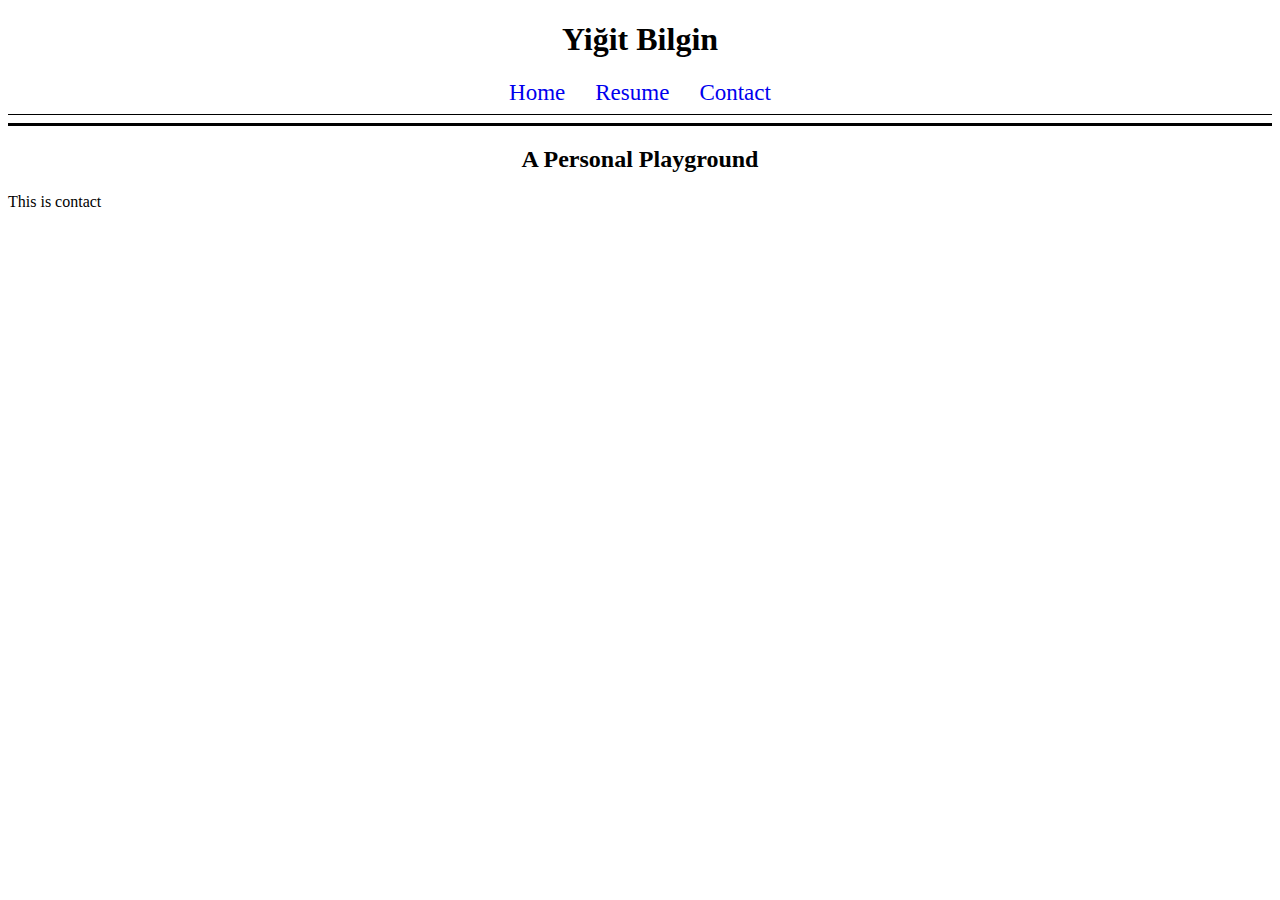
==== contact.html @ a120baa3 "Dark Mode" ====
<!DOCTYPE html>
<html>
    <head>
        <meta charset="utf-8">
        <meta name="viewport" content="width=device-width, initial-scale=1">
        <title>Yigit Bilgin Contact</title>
        
        <link rel="stylesheet" href="main.css">
        <style>
            h1 {
                text-align: center;
                }
            h2 {
                text-align: center;
            }
            h3 {
                text-align: center;
            }
            .hr1 {
                width: 100%;
                height: 1px;
                margin-left: auto;
                margin-right: auto;
                background-color: #000000;
                border: 0 none;
            }
            .hr2 {
                width: 100%;
                height: 3px;
                margin-left: auto;
                margin-right: auto;
                background-color: #000000;
                border: 0 none;
            }
            a { 
                text-decoration: none;
                text-decoration-color: #6068EA;
            }
            div {
                display: table;
                margin-right: auto;
                margin-left: auto;
                font-size: 23px;
            }
    </style>
    </head>
    
    <body>
        
        <h1>Yiğit Bilgin</h1>
        <div id="Console">
            <a id="Home", href="index.html">Home </a>
            <a id="Resume", href="resume.html">Resume </a>
            <a id="Contact", href="contact.html">Contact </a>
        </div>
        <hr class="hr1" />
        <hr class="hr2" />
        <h2>A Personal Playground</h2>
        <p>
            This is contact
        </p>
        
        
    </body>
</html>
---- main.css ----
#Home {float:left;}
#Resume {padding-left : 30px;float:left;}
#Contact {padding-left : 30px;float:left;}
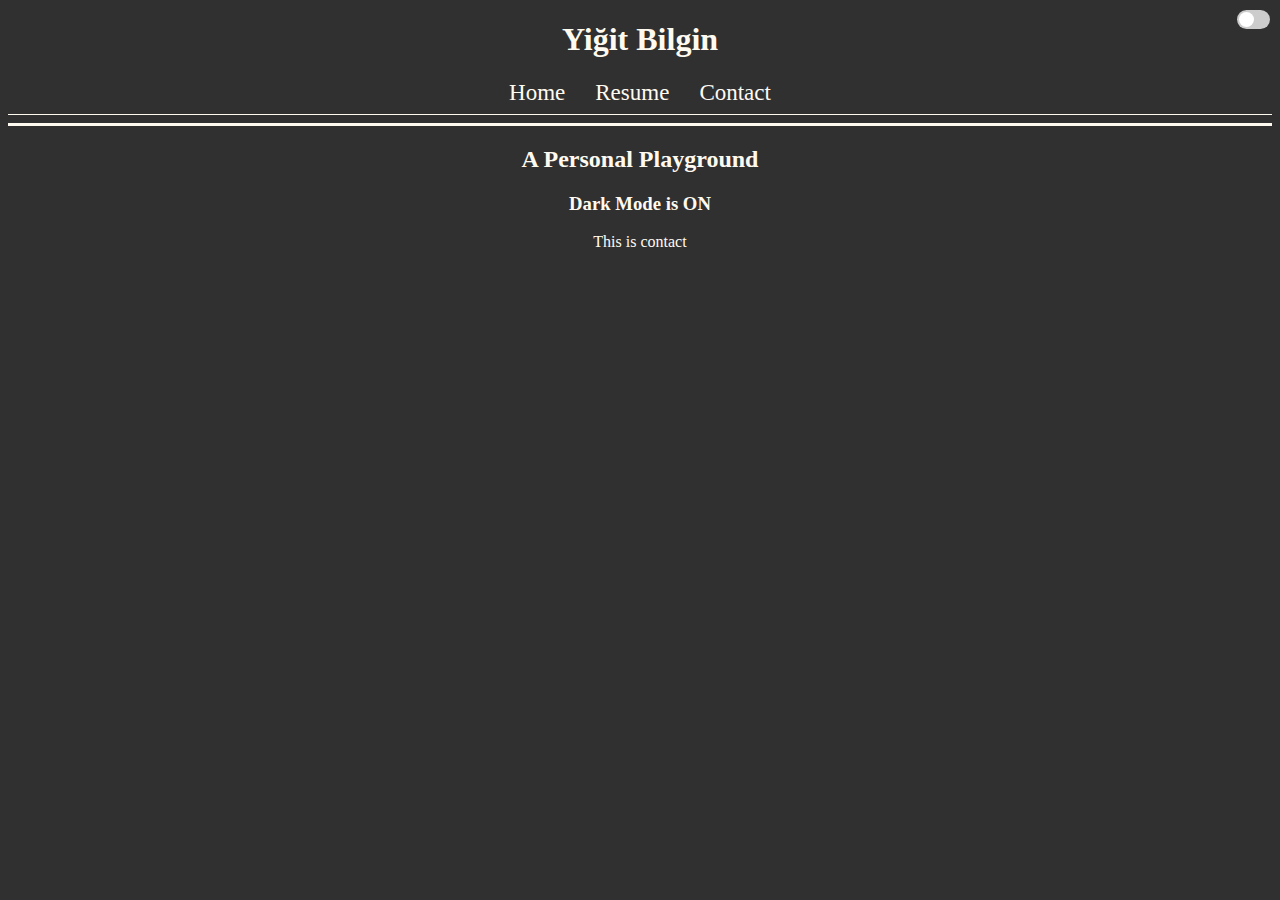
==== commit 06d83a15: "minor changes" ====
--- a/contact.html
+++ b/contact.html
@@ -7,34 +7,123 @@
         
         <link rel="stylesheet" href="main.css">
         <style>
+            .switch {
+              position: absolute;
+              top: 10px;
+              right: 10px;  
+              display: inline-block;
+              width: 33px;
+              height: 19px;
+            }
+
+            .switch input { 
+              opacity: 0;
+              width: 0;
+              height: 0;
+            }
+
+            .slider {
+              position: absolute;
+              cursor: pointer;
+              top: 0;
+              left: 0;
+              right: 0;
+              bottom: 0;
+              background-color: #ccc;
+              -webkit-transition: .4s;
+              transition: .4s;
+            }
+
+            .slider:before {
+              position: absolute;
+              content: "";
+              height: 15px;
+              width: 15px;
+              left: 2px;
+              bottom: 2px;
+              background-color: white;
+              -webkit-transition: .4s;
+              transition: .4s;
+            }
+
+            input:checked + .slider {
+              background-color: #303030;
+            }
+
+            input:focus + .slider {
+              box-shadow: 0 0 1px #303030;
+            }
+
+            input:checked + .slider:before {
+              -webkit-transform: translateX(13px);
+              -ms-transform: translateX(13px);
+              transform: translateX(13px);
+            }
+            
+            /* Rounded sliders */
+            .slider.round {
+              border-radius: 17px;
+            }
+
+            .slider.round:before {
+              border-radius: 50%;
+            }
+            
             h1 {
                 text-align: center;
+                color: floralwhite;
                 }
             h2 {
                 text-align: center;
+                color: floralwhite;
             }
             h3 {
                 text-align: center;
-            }
-            .hr1 {
+                color: floralwhite;
+            }
+            .hr1-dark {
                 width: 100%;
                 height: 1px;
                 margin-left: auto;
                 margin-right: auto;
-                background-color: #000000;
-                border: 0 none;
-            }
-            .hr2 {
+                border: 0 none;
+                background-color: floralwhite;
+                color: floralwhite;
+                border-color: floralwhite;
+            }
+            .hr2-dark {
                 width: 100%;
                 height: 3px;
                 margin-left: auto;
                 margin-right: auto;
-                background-color: #000000;
-                border: 0 none;
+                border: 0 none;
+                background-color: floralwhite;
+                color: floralwhite;
+                border-color: floralwhite;
+            }
+            .hr1-light {
+                width: 100%;
+                height: 1px;
+                margin-left: auto;
+                margin-right: auto;
+                border: 0 none;
+                background-color: #303030;
+                color: #303030;
+                border-color: #303030;
+            }
+            .hr2-light {
+                width: 100%;
+                height: 3px;
+                margin-left: auto;
+                margin-right: auto;
+                border: 0 none;
+                background-color: #303030;
+                color: #303030;
+                border-color: #303030;
             }
             a { 
                 text-decoration: none;
-                text-decoration-color: #6068EA;
+                color: floralwhite;
             }
             div {
                 display: table;
@@ -42,25 +131,112 @@
                 margin-left: auto;
                 font-size: 23px;
             }
-    </style>
+            .dark-mode {
+                background-color: #303030;
+                color: floralwhite;
+            }
+            .light-mode {
+                background-color: floralwhite;
+                color: #303030;
+            }
+            p {
+                color: floralwhite;
+                text-align: center;
+            }
+            body {
+                background-color: #303030;
+            }
+        </style>
     </head>
     
     <body>
         
-        <h1>Yiğit Bilgin</h1>
+        <h1 id = "head1">Yiğit Bilgin</h1>
+        
         <div id="Console">
             <a id="Home", href="index.html">Home </a>
             <a id="Resume", href="resume.html">Resume </a>
             <a id="Contact", href="contact.html">Contact </a>
         </div>
-        <hr class="hr1" />
-        <hr class="hr2" />
-        <h2>A Personal Playground</h2>
-        <p>
+        
+        <hr class="hr1-dark", id = "hr11"/>
+        <hr class="hr2-dark", id = "hr22"/>
+        
+        <h2 id = "head2" >A Personal Playground</h2>
+        <h3 id="DarkModetext">Dark Mode is ON</h3>
+        <p id = "p1">
             This is contact
         </p>
-        
-        
+        <label class="switch">
+            <input type="checkbox" id = "darkmodeswitch" onchange="lightMode()">
+            <span class="slider round"></span>
+            
+        </label>
+        <script>
+            function lightMode() {
+                if(document.getElementById("darkmodeswitch").checked === true){
+                    var element = document.body;
+                    element.className = "light-mode";
+
+                    var content = document.getElementById("DarkModetext");
+                    content.innerText = "Dark Mode is OFF";
+                    content.className = "light-mode";
+
+                    var head1 = document.getElementById("head1");
+                    head1.className = "light-mode";
+
+                    var head2 = document.getElementById("head2");
+                    head2.className = "light-mode";
+
+                    var p1 = document.getElementById("p1");
+                    p1.className = "light-mode";
+
+                    var line1 = document.getElementById("hr11");
+                    line1.className = "hr1-light";
+                    var line2 = document.getElementById("hr22");
+                    line2.className = "hr2-light";
+
+                    var console = document.getElementById("Home");
+                    console.className = "light-mode";
+
+                    var console1 = document.getElementById("Resume");
+                    console1.className = "light-mode";
+
+                    var console2 = document.getElementById("Contact");
+                    console2.className = "light-mode";
+                } else {
+                    var element = document.body;
+                    element.className = "dark-mode";
+
+                    var content = document.getElementById("DarkModetext");
+                    content.innerText = "Dark Mode is ON";
+                    content.className = "dark-mode";
+
+                    var head1 = document.getElementById("head1");
+                    head1.className = "dark-mode";
+
+                    var head2 = document.getElementById("head2");
+                    head2.className = "dark-mode";
+
+                    var p1 = document.getElementById("p1");
+                    p1.className = "dark-mode";
+
+                    var line1 = document.getElementById("hr11");
+                    line1.className = "hr1-dark";
+                    var line2 = document.getElementById("hr22");
+                    line2.className = "hr2-dark";
+
+                    var console = document.getElementById("Home");
+                    console.className = "dark-mode";
+
+                    var console1 = document.getElementById("Resume");
+                    console1.className = "dark-mode";
+
+                    var console2 = document.getElementById("Contact");
+                    console2.className = "dark-mode";
+                }
+            }
+        </script>
     </body>
 </html>
 
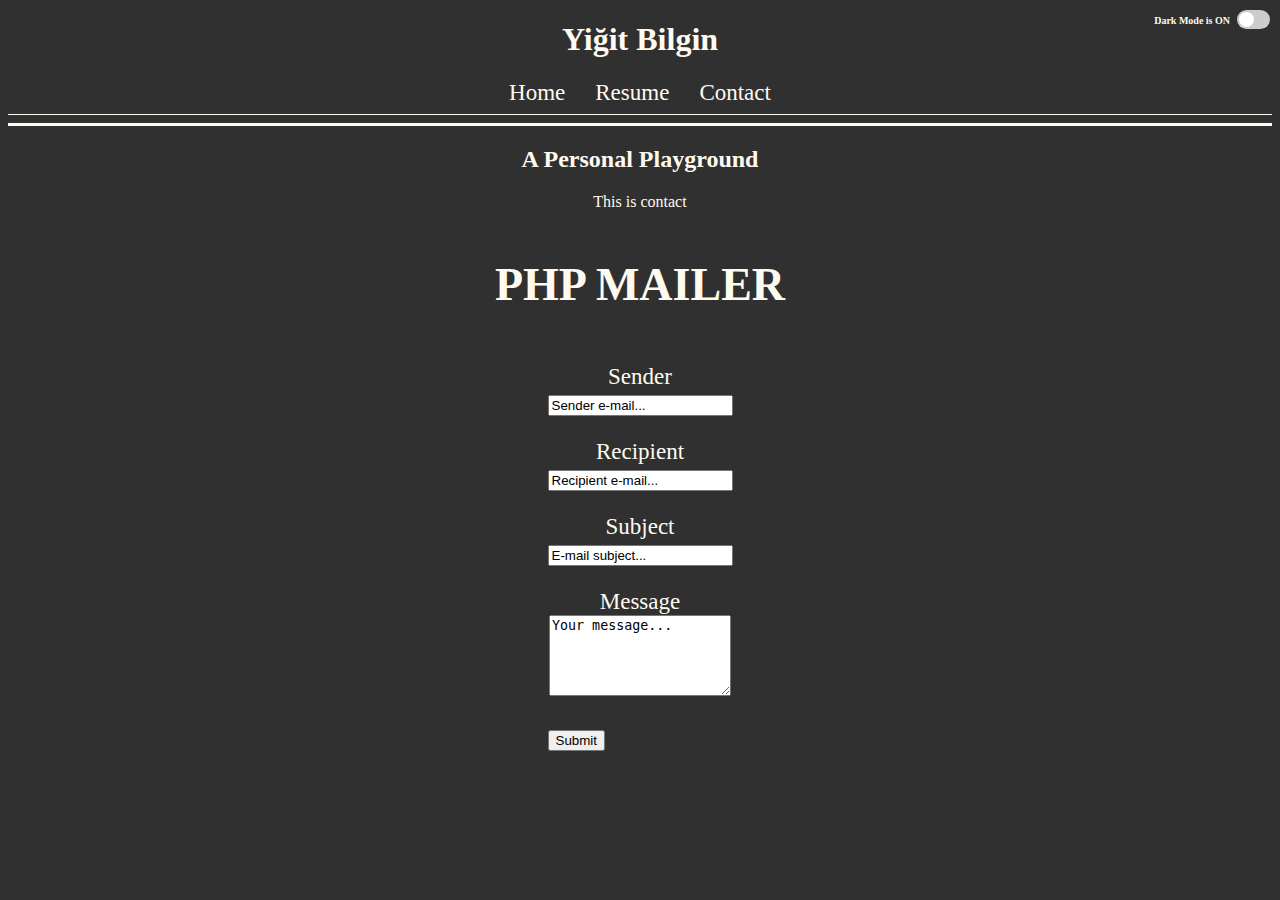
==== commit 7c302a74: "testing phpmail" ====
--- a/contact.html
+++ b/contact.html
@@ -80,6 +80,10 @@
             h3 {
                 text-align: center;
                 color: floralwhite;
+                position: absolute;
+                top: 5px;
+                right: 50px;
+                font-size: 10px;
             }
             .hr1-dark {
                 width: 100%;
@@ -164,14 +168,42 @@
         
         <h2 id = "head2" >A Personal Playground</h2>
         <h3 id="DarkModetext">Dark Mode is ON</h3>
-        <p id = "p1">
-            This is contact
-        </p>
         <label class="switch">
             <input type="checkbox" id = "darkmodeswitch" onchange="lightMode()">
             <span class="slider round"></span>
             
         </label>
+        <p id = "p1">
+            This is contact
+        </p>
+        
+        <div class="main">
+            <!-- Header-->
+            <div class="header"><h1>PHP MAILER</h1></div>
+            <!-- Form wrapper -->
+              <div class="form-wrapper">
+            <!-- Form -->
+              <div class="form">
+              <form action="test.php" method="post">
+                <p><label>Sender</label><br />
+                <input type="text" name="email" value="Sender e-mail...">
+                </p>
+              <p><label>Recipient</label><br />
+                <input type="text" name="recipient" value="Recipient e-mail...">
+              </p>
+              <p><label>Subject</label><br />
+                <input type="text" name="subject" value="E-mail subject..." >
+              </p>
+              <p><label>Message</label><br />
+              <textarea rows="5" type="text" name="message">Your message...</textarea>
+              </p>
+              <input class="button" type="submit" name="submit" value="Submit">
+            </form>
+            </div>
+            </div>
+    </div>    
+        
+        
         <script>
             function lightMode() {
                 if(document.getElementById("darkmodeswitch").checked === true){
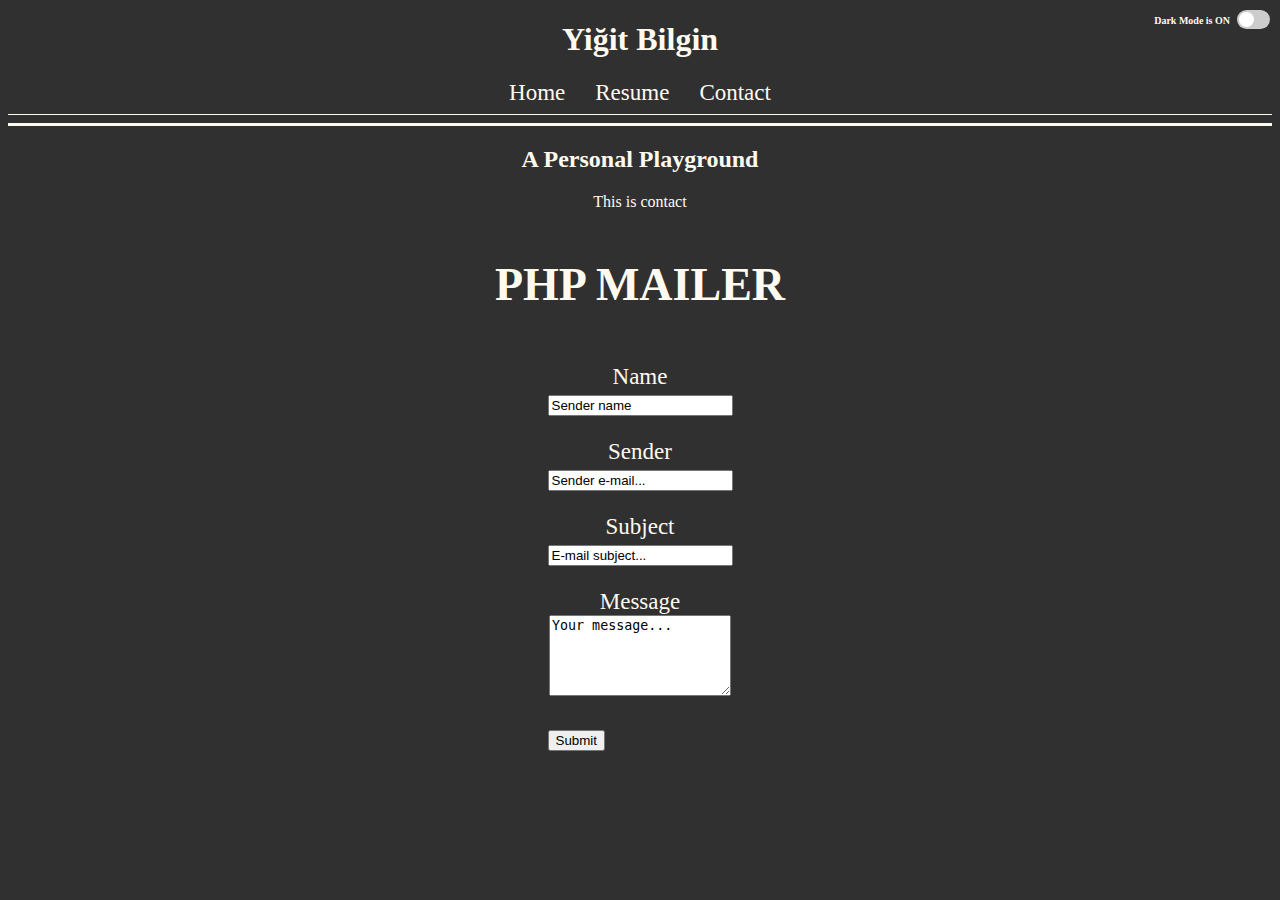
==== commit b0d17176: "fix email" ====
--- a/contact.html
+++ b/contact.html
@@ -185,18 +185,18 @@
             <!-- Form -->
               <div class="form">
               <form action="test.php" method="post">
+                <p><label>Name</label><br />
+                    <input type="text" name="name" value="Sender name">
+                </p>  
                 <p><label>Sender</label><br />
-                <input type="text" name="email" value="Sender e-mail...">
+                    <input type="text" name="email" value="Sender e-mail...">
                 </p>
-              <p><label>Recipient</label><br />
-                <input type="text" name="recipient" value="Recipient e-mail...">
-              </p>
-              <p><label>Subject</label><br />
-                <input type="text" name="subject" value="E-mail subject..." >
-              </p>
-              <p><label>Message</label><br />
-              <textarea rows="5" type="text" name="message">Your message...</textarea>
-              </p>
+                <p><label>Subject</label><br />
+                    <input type="text" name="subject" value="E-mail subject..." >
+                </p>
+                <p><label>Message</label><br />
+                    <textarea rows="5" type="text" name="message">Your message...</textarea>
+                </p>
               <input class="button" type="submit" name="submit" value="Submit">
             </form>
             </div>
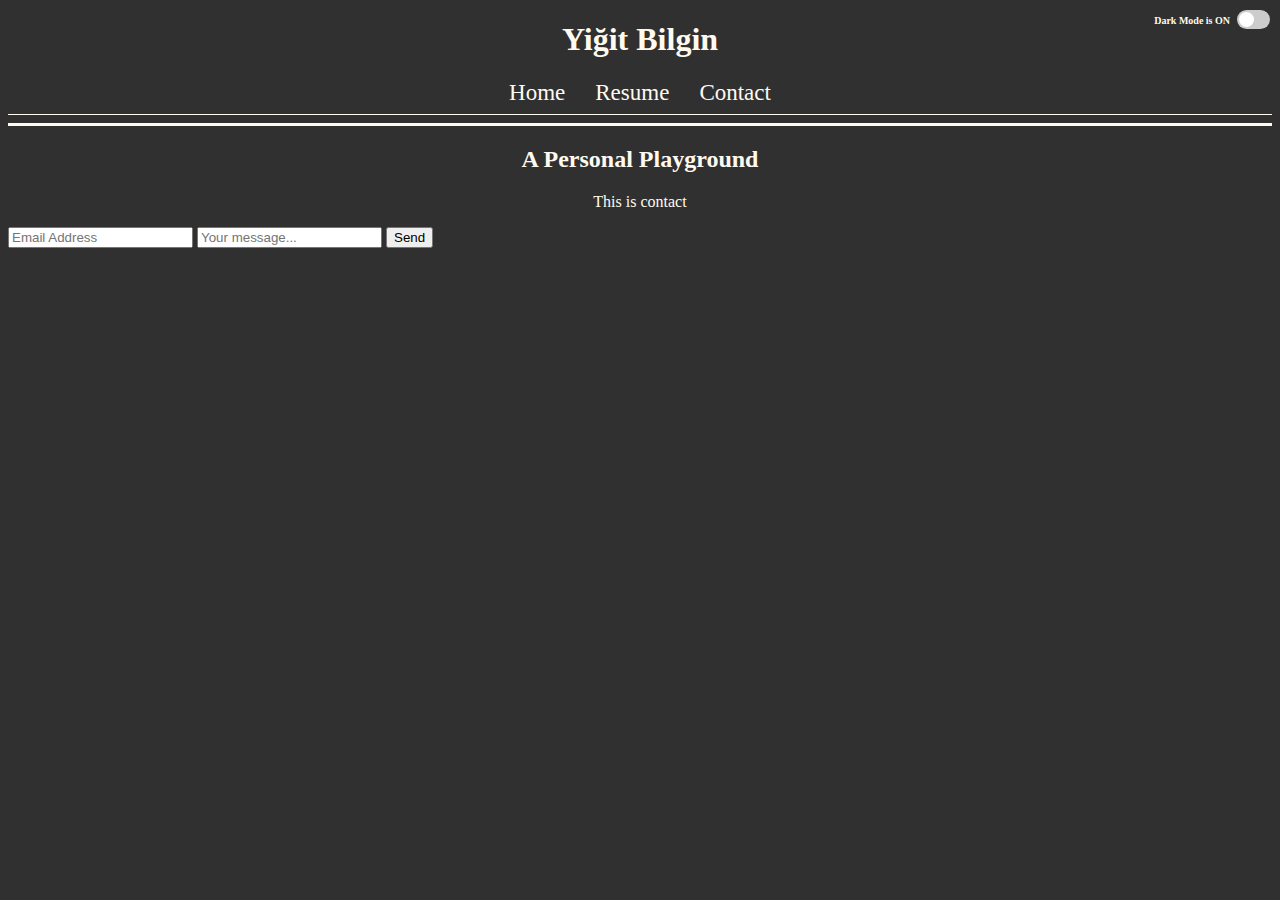
==== commit 3fbaa1a9: "Update contact.html" ====
--- a/contact.html
+++ b/contact.html
@@ -152,7 +152,7 @@
             }
         </style>
     </head>
-    
+     
     <body>
         
         <h1 id = "head1">Yiğit Bilgin</h1>
@@ -177,31 +177,15 @@
             This is contact
         </p>
         
-        <div class="main">
-            <!-- Header-->
-            <div class="header"><h1>PHP MAILER</h1></div>
-            <!-- Form wrapper -->
-              <div class="form-wrapper">
-            <!-- Form -->
-              <div class="form">
-              <form action="test.php" method="post">
-                <p><label>Name</label><br />
-                    <input type="text" name="name" value="Sender name">
-                </p>  
-                <p><label>Sender</label><br />
-                    <input type="text" name="email" value="Sender e-mail...">
-                </p>
-                <p><label>Subject</label><br />
-                    <input type="text" name="subject" value="E-mail subject..." >
-                </p>
-                <p><label>Message</label><br />
-                    <textarea rows="5" type="text" name="message">Your message...</textarea>
-                </p>
-              <input class="button" type="submit" name="submit" value="Submit">
-            </form>
-            </div>
-            </div>
-    </div>    
+        <form action="https://formsubmit.co/yigitbilgincontact@gmail.com" method="POST">
+            <input type="email" name="email" placeholder="Email Address" required>
+            <input type="text" name="message" placeholder ="Your message..." required>
+            <input type="hidden" name="_subject" value="New submission!">
+            <button type="submit">Send</button>
+            
+            <input type="hidden" name="_next" value="https://yigitbilgin9.github.io/thanks.html">
+
+        </form>
         
         
         <script>
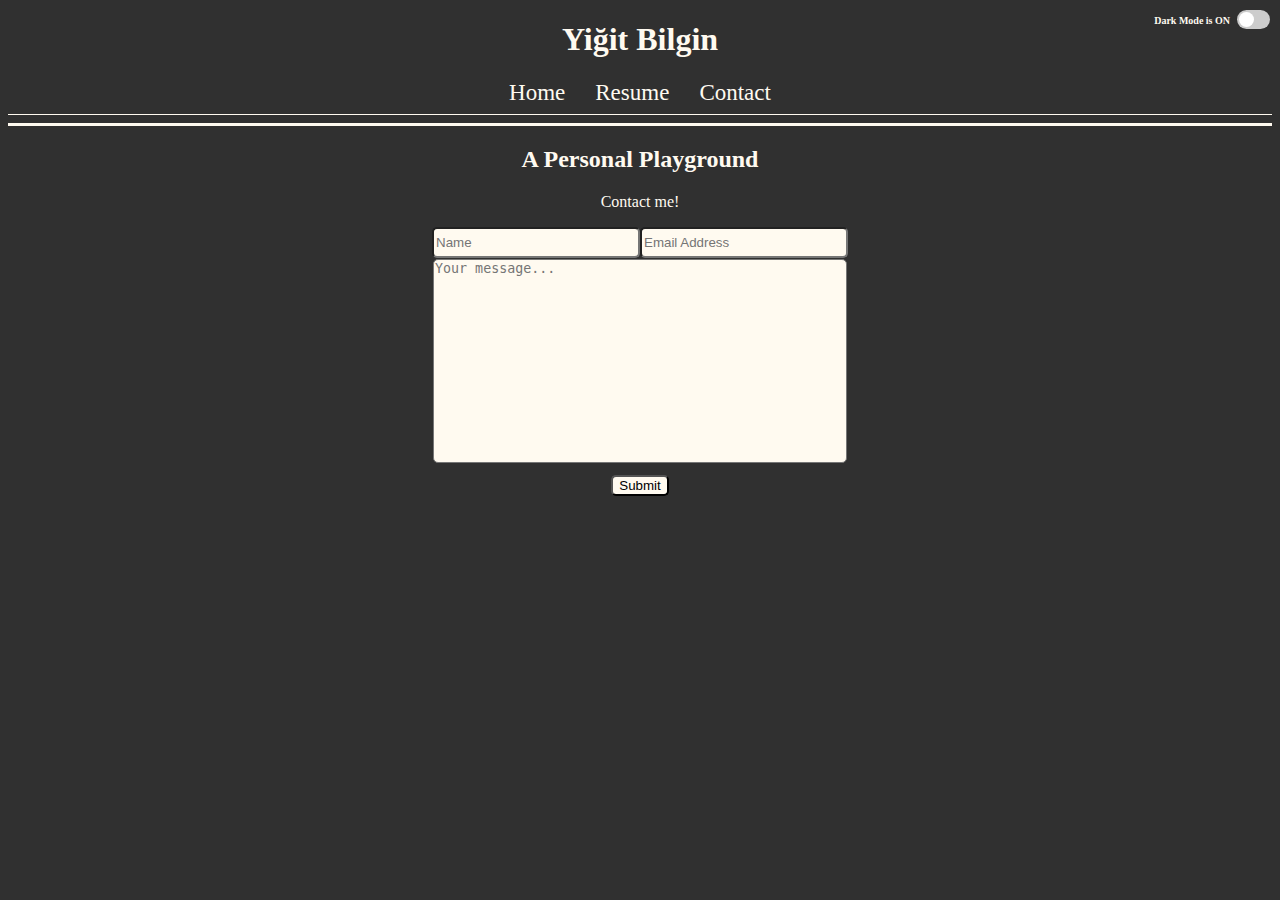
==== commit 40df6a34: "fix for getting email" ====
--- a/contact.html
+++ b/contact.html
@@ -150,6 +150,18 @@
             body {
                 background-color: #303030;
             }
+            input{
+              border-radius:5px;
+              -moz-border-radius:5px;
+              -webkit-border-radius:5px;
+              background-color: floralwhite;
+            }
+            button{
+              border-radius:5px;
+              -moz-border-radius:5px;
+              -webkit-border-radius:5px;
+              background-color: floralwhite;
+            }
         </style>
     </head>
      
@@ -174,15 +186,21 @@
             
         </label>
         <p id = "p1">
-            This is contact
+            Contact me! 
         </p>
         
         <form action="https://formsubmit.co/yigitbilgincontact@gmail.com" method="POST">
-            <input type="email" name="email" placeholder="Email Address" required>
-            <input type="text" name="message" placeholder ="Your message..." required>
+            <div style="text-align: center;">
+                <input type="text" class="resizedTextbox" name="name" placeholder="Name" required id = "nametext">
+                <input type="email" class="resizedTextbox" name="email" placeholder="Email Address" required id = "mailtext">
+            </div>
+            <div style="text-align: left">
+                <textarea type="text" class="userInput" name="message" placeholder ="Your message..." required></textarea>
+            </div>
+            <div style="text-align: right;">
+                <button type="submit">Submit</button>
+            </div>
             <input type="hidden" name="_subject" value="New submission!">
-            <button type="submit">Send</button>
-            
             <input type="hidden" name="_next" value="https://yigitbilgin9.github.io/thanks.html">
 
         </form>
--- a/main.css
+++ b/main.css
@@ -1,3 +1,18 @@
 #Home {float:left;}
 #Resume {padding-left : 30px;float:left;}
 #Contact {padding-left : 30px;float:left;}
+
+
+.resizedTextbox {width: 200px; height: 25px}
+.resizedBigTextbox {width: 407px; height: 200px}
+.userInput {
+  margin: 1px;
+  padding: 1px;
+  width: 410px;
+  height: 200px;
+  resize: none;
+  background-color: floralwhite;
+  border-radius:5px;
+  -moz-border-radius:5px;
+  -webkit-border-radius:5px;
+}